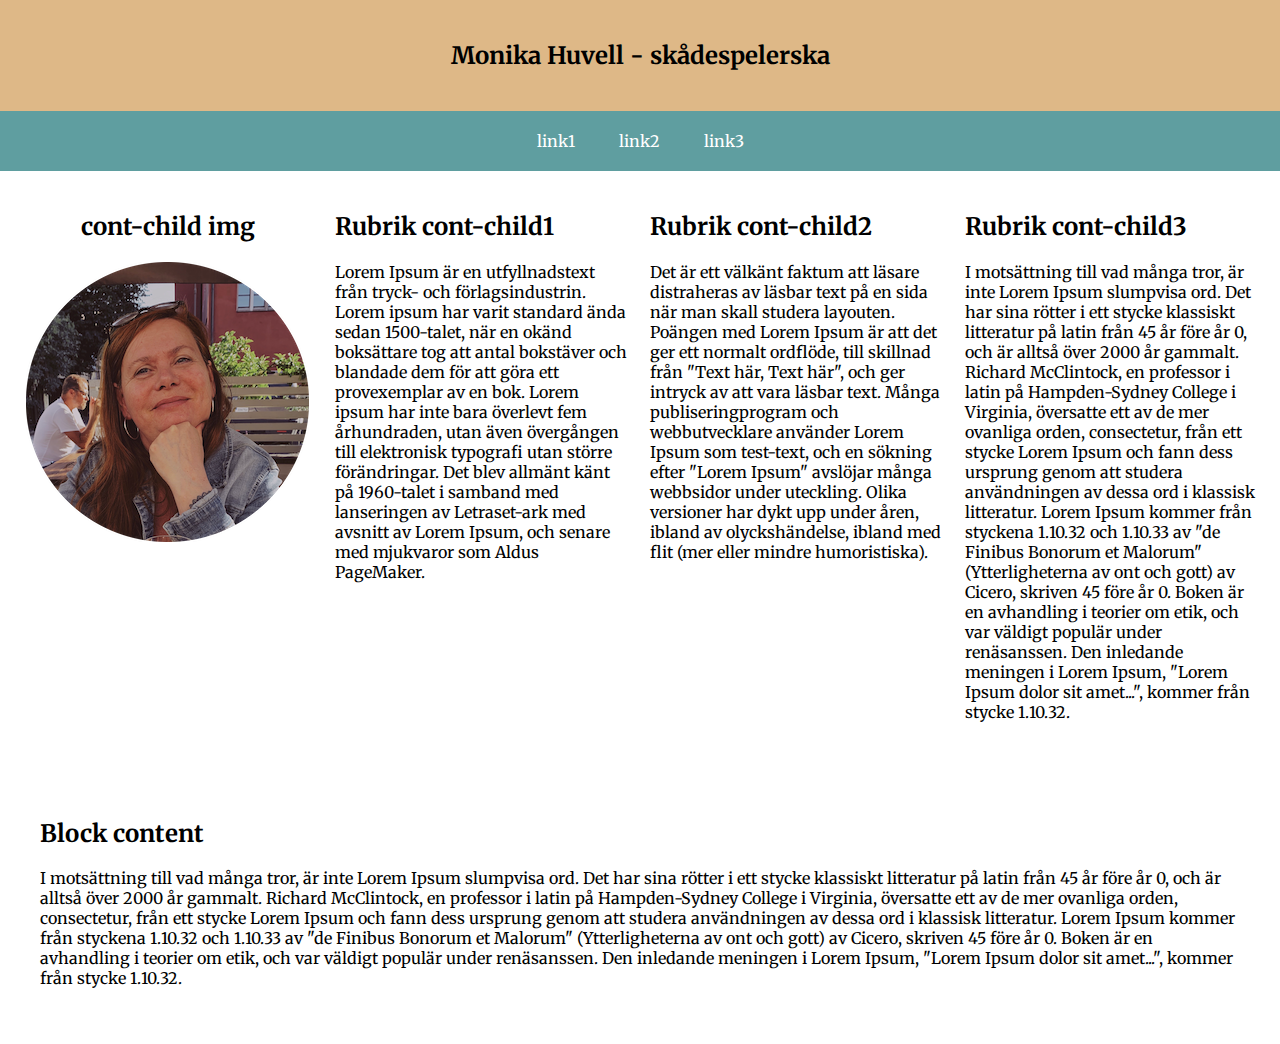
==== index.html @ 3d152af8 "first commit" ====
<!DOCTYPE html>
<html lang="en">
  <head>
    <meta charset="UTF-8" />
    <meta http-equiv="X-UA-Compatible" content="IE=edge" />
    <meta name="viewport" content="width=device-width, initial-scale=1.0" />
    <title>Document</title>
    <link rel="stylesheet" href="style.css" />

    <link rel="preconnect" href="https://fonts.googleapis.com" />
    <link rel="preconnect" href="https://fonts.gstatic.com" crossorigin />
    <link
      href="https://fonts.googleapis.com/css2?family=Merriweather:ital,wght@1,300&display=swap"
      rel="stylesheet"
    />
  </head>

  <body>
    <header class="header">
      <h2>Monika Huvell - skådespelerska</h2>
    </header>
    <div class="topnav">
      <nav>
        <a href="webbsida1.html">link1</a>
        <a href="webbsida2.html">link2</a>
        <a href="webbsida3.html">link3</a>
      </nav>
    </div>
    <section>
      <div class="content">
        <div class="cont-child-img">
          <h2>cont-child img</h2>
          <img src="img/Profilbild.png" alt="profilbild" />
        </div>
        <div class="cont-child1">
          <h2>Rubrik cont-child1</h2>
          <p>
            Lorem Ipsum är en utfyllnadstext från tryck- och förlagsindustrin.
            Lorem ipsum har varit standard ända sedan 1500-talet, när en okänd
            boksättare tog att antal bokstäver och blandade dem för att göra ett
            provexemplar av en bok. Lorem ipsum har inte bara överlevt fem
            århundraden, utan även övergången till elektronisk typografi utan
            större förändringar. Det blev allmänt känt på 1960-talet i samband
            med lanseringen av Letraset-ark med avsnitt av Lorem Ipsum, och
            senare med mjukvaror som Aldus PageMaker.
          </p>
        </div>
        <div class="cont-child2">
          <h2>Rubrik cont-child2</h2>
          <p>
            Det är ett välkänt faktum att läsare distraheras av läsbar text på
            en sida när man skall studera layouten. Poängen med Lorem Ipsum är
            att det ger ett normalt ordflöde, till skillnad från "Text här, Text
            här", och ger intryck av att vara läsbar text. Många
            publiseringprogram och webbutvecklare använder Lorem Ipsum som
            test-text, och en sökning efter "Lorem Ipsum" avslöjar många
            webbsidor under uteckling. Olika versioner har dykt upp under åren,
            ibland av olyckshändelse, ibland med flit (mer eller mindre
            humoristiska).
          </p>
        </div>
        <div class="cont-child3">
            <h2>Rubrik cont-child3</h2>
          <p>
            I motsättning till vad många tror, är inte Lorem Ipsum slumpvisa
            ord. Det har sina rötter i ett stycke klassiskt litteratur på latin
            från 45 år före år 0, och är alltså över 2000 år gammalt. Richard
            McClintock, en professor i latin på Hampden-Sydney College i
            Virginia, översatte ett av de mer ovanliga orden, consectetur, från
            ett stycke Lorem Ipsum och fann dess ursprung genom att studera
            användningen av dessa ord i klassisk litteratur. Lorem Ipsum kommer
            från styckena 1.10.32 och 1.10.33 av "de Finibus Bonorum et Malorum"
            (Ytterligheterna av ont och gott) av Cicero, skriven 45 före år 0.
            Boken är en avhandling i teorier om etik, och var väldigt populär
            under renäsanssen. Den inledande meningen i Lorem Ipsum, "Lorem
            Ipsum dolor sit amet...", kommer från stycke 1.10.32.
          </p>
        </div>
      </div>
      <div class="cont-4">
        <h2>Block content</h2>
        <p>
          I motsättning till vad många tror, är inte Lorem Ipsum slumpvisa
          ord. Det har sina rötter i ett stycke klassiskt litteratur på latin
          från 45 år före år 0, och är alltså över 2000 år gammalt. Richard
          McClintock, en professor i latin på Hampden-Sydney College i
          Virginia, översatte ett av de mer ovanliga orden, consectetur, från
          ett stycke Lorem Ipsum och fann dess ursprung genom att studera
          användningen av dessa ord i klassisk litteratur. Lorem Ipsum kommer
          från styckena 1.10.32 och 1.10.33 av "de Finibus Bonorum et Malorum"
          (Ytterligheterna av ont och gott) av Cicero, skriven 45 före år 0.
          Boken är en avhandling i teorier om etik, och var väldigt populär
          under renäsanssen. Den inledande meningen i Lorem Ipsum, "Lorem
          Ipsum dolor sit amet...", kommer från stycke 1.10.32.
        </p>
      </div>
    </section>
  </body>
</html>
---- style.css ----
*{
    box-sizing: border-box;
    font-family: 'Merriweather', serif;
}

body{
    margin: 0;
}

.header{
    background-color: burlywood;
    text-align: center;
    padding: 20px;
}

.topnav{
    background-color: cadetblue;
    padding: 20px;
    text-align: center;
    
}

.topnav a {
background-color: cadetblue;
padding: 20px;
text-decoration: none;
color: white;
}

.topnav a:hover{
    background-color: blanchedalmond;
    color: black;
}

.content{
display: flex;
padding: 10px;
}

.cont-child-img{
    flex: 1;
    padding: 10px;
    margin: left 20px; ;
    text-align: center;
}

.cont-child1{
flex: 1;
padding: 10px;
}

.cont-child2{
    flex: 1;
    padding: 10px;
}

.cont-child3{
    flex: 1;
    padding: 10px;

}

.cont-4{
    padding: 20px;
    margin: 20px;
    
}
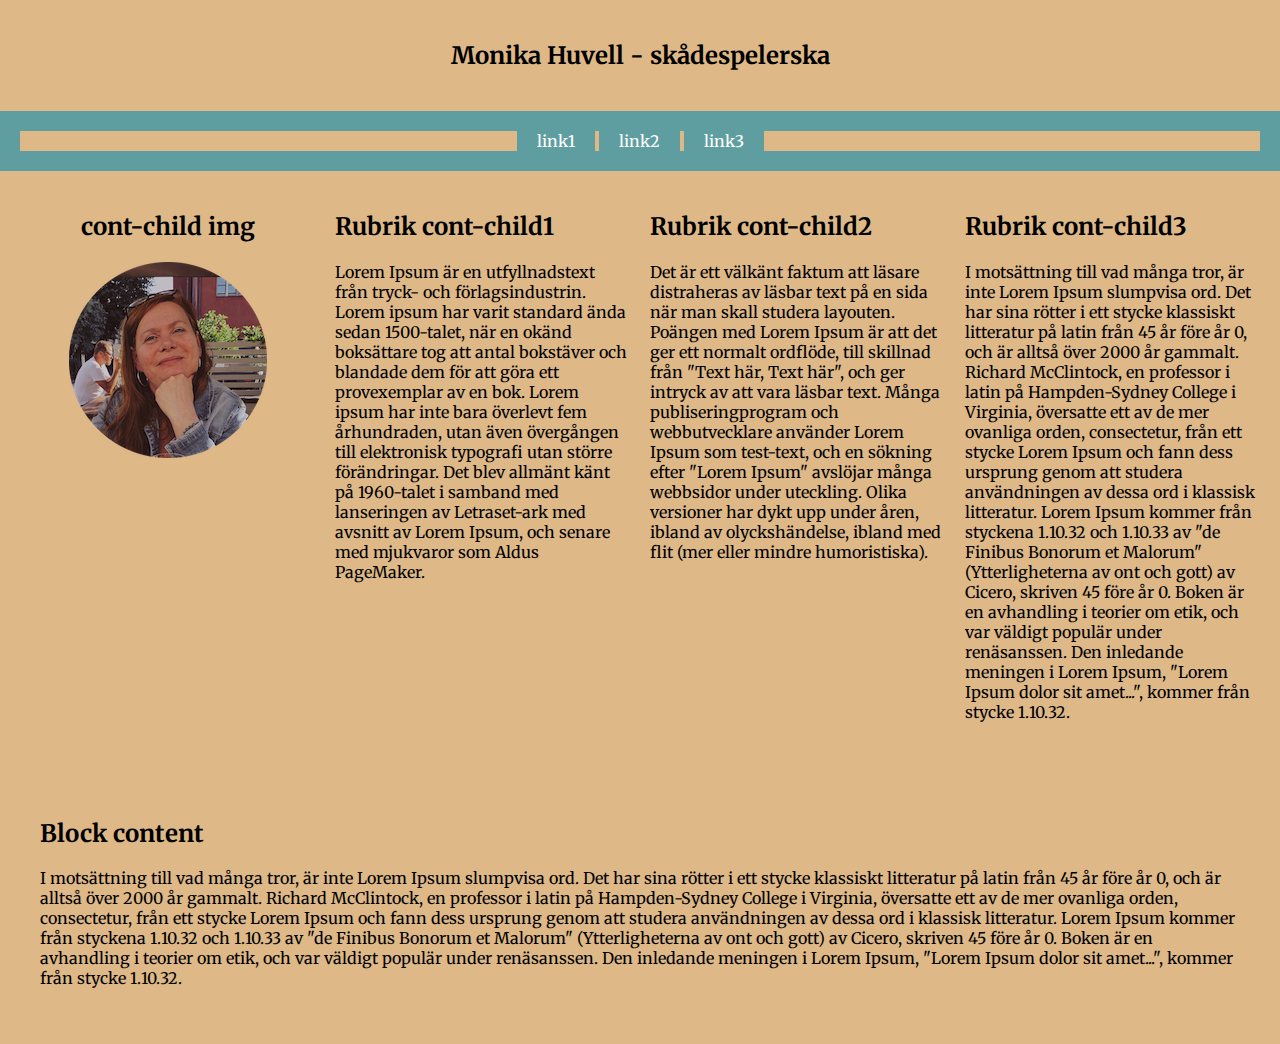
==== commit d7a5637d: "Webbsida2" ====
--- a/index.html
+++ b/index.html
@@ -60,7 +60,7 @@
           </p>
         </div>
         <div class="cont-child3">
-            <h2>Rubrik cont-child3</h2>
+          <h2>Rubrik cont-child3</h2>
           <p>
             I motsättning till vad många tror, är inte Lorem Ipsum slumpvisa
             ord. Det har sina rötter i ett stycke klassiskt litteratur på latin
@@ -80,18 +80,18 @@
       <div class="cont-4">
         <h2>Block content</h2>
         <p>
-          I motsättning till vad många tror, är inte Lorem Ipsum slumpvisa
-          ord. Det har sina rötter i ett stycke klassiskt litteratur på latin
-          från 45 år före år 0, och är alltså över 2000 år gammalt. Richard
-          McClintock, en professor i latin på Hampden-Sydney College i
-          Virginia, översatte ett av de mer ovanliga orden, consectetur, från
-          ett stycke Lorem Ipsum och fann dess ursprung genom att studera
-          användningen av dessa ord i klassisk litteratur. Lorem Ipsum kommer
-          från styckena 1.10.32 och 1.10.33 av "de Finibus Bonorum et Malorum"
-          (Ytterligheterna av ont och gott) av Cicero, skriven 45 före år 0.
-          Boken är en avhandling i teorier om etik, och var väldigt populär
-          under renäsanssen. Den inledande meningen i Lorem Ipsum, "Lorem
-          Ipsum dolor sit amet...", kommer från stycke 1.10.32.
+          I motsättning till vad många tror, är inte Lorem Ipsum slumpvisa ord.
+          Det har sina rötter i ett stycke klassiskt litteratur på latin från 45
+          år före år 0, och är alltså över 2000 år gammalt. Richard McClintock,
+          en professor i latin på Hampden-Sydney College i Virginia, översatte
+          ett av de mer ovanliga orden, consectetur, från ett stycke Lorem Ipsum
+          och fann dess ursprung genom att studera användningen av dessa ord i
+          klassisk litteratur. Lorem Ipsum kommer från styckena 1.10.32 och
+          1.10.33 av "de Finibus Bonorum et Malorum" (Ytterligheterna av ont och
+          gott) av Cicero, skriven 45 före år 0. Boken är en avhandling i
+          teorier om etik, och var väldigt populär under renäsanssen. Den
+          inledande meningen i Lorem Ipsum, "Lorem Ipsum dolor sit amet...",
+          kommer från stycke 1.10.32.
         </p>
       </div>
     </section>
--- a/style.css
+++ b/style.css
@@ -1,4 +1,5 @@
 *{
+    background-color: burlywood;
     box-sizing: border-box;
     font-family: 'Merriweather', serif;
 }
@@ -8,7 +9,7 @@
 }
 
 .header{
-    background-color: burlywood;
+    
     text-align: center;
     padding: 20px;
 }
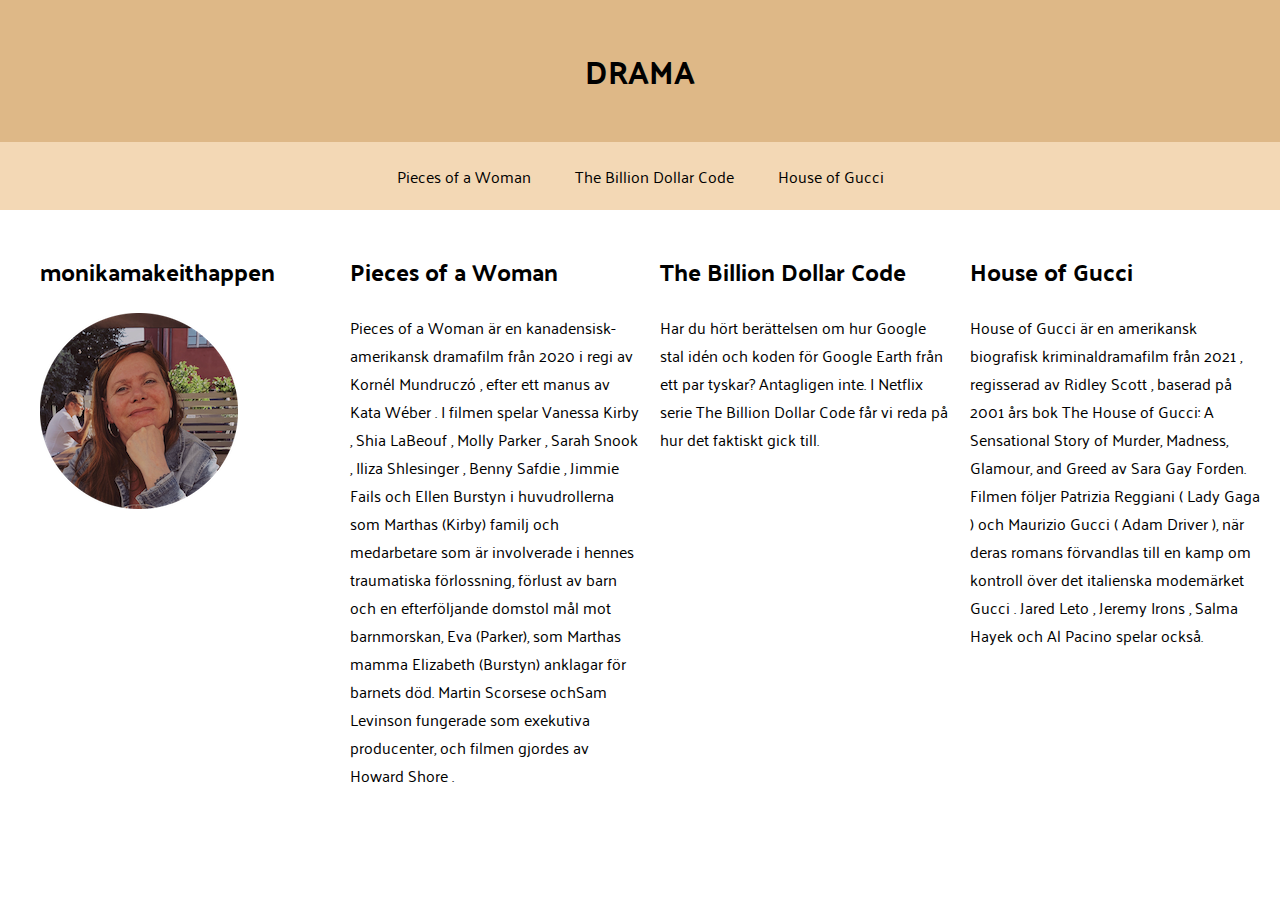
==== commit d4bbed27: "Inkluderat tillbakaknapp" ====
--- a/index.html
+++ b/index.html
@@ -5,95 +5,75 @@
     <meta http-equiv="X-UA-Compatible" content="IE=edge" />
     <meta name="viewport" content="width=device-width, initial-scale=1.0" />
     <title>Document</title>
+
     <link rel="stylesheet" href="style.css" />
 
     <link rel="preconnect" href="https://fonts.googleapis.com" />
     <link rel="preconnect" href="https://fonts.gstatic.com" crossorigin />
     <link
-      href="https://fonts.googleapis.com/css2?family=Merriweather:ital,wght@1,300&display=swap"
+      href="https://fonts.googleapis.com/css2?family=Palanquin&display=swap"
       rel="stylesheet"
     />
   </head>
+  
 
   <body>
     <header class="header">
-      <h2>Monika Huvell - skådespelerska</h2>
+      <h1>DRAMA</h1>
     </header>
     <div class="topnav">
       <nav>
-        <a href="webbsida1.html">link1</a>
-        <a href="webbsida2.html">link2</a>
-        <a href="webbsida3.html">link3</a>
+        <a href="webbsida1.html">Pieces of a Woman</a>
+        <a href="webbsida2.html">The Billion Dollar Code</a>
+        <a href="webbsida3.html">House of Gucci</a>
       </nav>
     </div>
     <section>
       <div class="content">
         <div class="cont-child-img">
-          <h2>cont-child img</h2>
+          <h2>monikamakeithappen</h2>
           <img src="img/Profilbild.png" alt="profilbild" />
         </div>
         <div class="cont-child1">
-          <h2>Rubrik cont-child1</h2>
+          <h2>Pieces of a Woman</h2>
           <p>
-            Lorem Ipsum är en utfyllnadstext från tryck- och förlagsindustrin.
-            Lorem ipsum har varit standard ända sedan 1500-talet, när en okänd
-            boksättare tog att antal bokstäver och blandade dem för att göra ett
-            provexemplar av en bok. Lorem ipsum har inte bara överlevt fem
-            århundraden, utan även övergången till elektronisk typografi utan
-            större förändringar. Det blev allmänt känt på 1960-talet i samband
-            med lanseringen av Letraset-ark med avsnitt av Lorem Ipsum, och
-            senare med mjukvaror som Aldus PageMaker.
+            Pieces of a Woman är en kanadensisk-amerikansk dramafilm från 2020 i
+            regi av Kornél Mundruczó , efter ett manus av Kata Wéber . I filmen
+            spelar Vanessa Kirby , Shia LaBeouf , Molly Parker , Sarah Snook ,
+            Iliza Shlesinger , Benny Safdie , Jimmie Fails och Ellen Burstyn i
+            huvudrollerna som Marthas (Kirby) familj och medarbetare som är
+            involverade i hennes traumatiska förlossning, förlust av barn och en
+            efterföljande domstol mål mot barnmorskan, Eva (Parker), som Marthas
+            mamma Elizabeth (Burstyn) anklagar för barnets död. Martin Scorsese
+            ochSam Levinson fungerade som exekutiva producenter, och filmen
+            gjordes av Howard Shore .
           </p>
         </div>
         <div class="cont-child2">
-          <h2>Rubrik cont-child2</h2>
+          <h2>The Billion Dollar Code</h2>
           <p>
-            Det är ett välkänt faktum att läsare distraheras av läsbar text på
-            en sida när man skall studera layouten. Poängen med Lorem Ipsum är
-            att det ger ett normalt ordflöde, till skillnad från "Text här, Text
-            här", och ger intryck av att vara läsbar text. Många
-            publiseringprogram och webbutvecklare använder Lorem Ipsum som
-            test-text, och en sökning efter "Lorem Ipsum" avslöjar många
-            webbsidor under uteckling. Olika versioner har dykt upp under åren,
-            ibland av olyckshändelse, ibland med flit (mer eller mindre
-            humoristiska).
+            Har du hört berättelsen om hur Google stal idén och koden för Google
+            Earth från ett par tyskar? Antagligen inte. I Netflix serie The
+            Billion Dollar Code får vi reda på hur det faktiskt gick till.
+
+
           </p>
         </div>
         <div class="cont-child3">
-          <h2>Rubrik cont-child3</h2>
+          <h2>House of Gucci</h2>
           <p>
-            I motsättning till vad många tror, är inte Lorem Ipsum slumpvisa
-            ord. Det har sina rötter i ett stycke klassiskt litteratur på latin
-            från 45 år före år 0, och är alltså över 2000 år gammalt. Richard
-            McClintock, en professor i latin på Hampden-Sydney College i
-            Virginia, översatte ett av de mer ovanliga orden, consectetur, från
-            ett stycke Lorem Ipsum och fann dess ursprung genom att studera
-            användningen av dessa ord i klassisk litteratur. Lorem Ipsum kommer
-            från styckena 1.10.32 och 1.10.33 av "de Finibus Bonorum et Malorum"
-            (Ytterligheterna av ont och gott) av Cicero, skriven 45 före år 0.
-            Boken är en avhandling i teorier om etik, och var väldigt populär
-            under renäsanssen. Den inledande meningen i Lorem Ipsum, "Lorem
-            Ipsum dolor sit amet...", kommer från stycke 1.10.32.
+            House of Gucci är en amerikansk biografisk kriminaldramafilm från
+            2021 , regisserad av Ridley Scott , baserad på 2001 års bok The
+            House of Gucci: A Sensational Story of Murder, Madness, Glamour, and
+            Greed av Sara Gay Forden. Filmen följer Patrizia Reggiani ( Lady
+            Gaga ) och Maurizio Gucci ( Adam Driver ), när deras romans
+            förvandlas till en kamp om kontroll över det italienska modemärket
+            Gucci . Jared Leto , Jeremy Irons , Salma Hayek och Al Pacino spelar
+            också.
           </p>
         </div>
       </div>
-      <div class="cont-4">
-        <h2>Block content</h2>
-        <p>
-          I motsättning till vad många tror, är inte Lorem Ipsum slumpvisa ord.
-          Det har sina rötter i ett stycke klassiskt litteratur på latin från 45
-          år före år 0, och är alltså över 2000 år gammalt. Richard McClintock,
-          en professor i latin på Hampden-Sydney College i Virginia, översatte
-          ett av de mer ovanliga orden, consectetur, från ett stycke Lorem Ipsum
-          och fann dess ursprung genom att studera användningen av dessa ord i
-          klassisk litteratur. Lorem Ipsum kommer från styckena 1.10.32 och
-          1.10.33 av "de Finibus Bonorum et Malorum" (Ytterligheterna av ont och
-          gott) av Cicero, skriven 45 före år 0. Boken är en avhandling i
-          teorier om etik, och var väldigt populär under renäsanssen. Den
-          inledande meningen i Lorem Ipsum, "Lorem Ipsum dolor sit amet...",
-          kommer från stycke 1.10.32.
-        </p>
-      </div>
+     
     </section>
   </body>
 </html>
--- a/style.css
+++ b/style.css
@@ -1,36 +1,38 @@
-*{
-    background-color: burlywood;
+
+* {
     box-sizing: border-box;
-    font-family: 'Merriweather', serif;
+    font-family: 'Palanquin', sans-serif;
 }
 
 body{
     margin: 0;
 }
 
-.header{
-    
+.header {
+    background-color: burlywood;
+   
     text-align: center;
     padding: 20px;
+  
 }
 
 .topnav{
-    background-color: cadetblue;
+    background-color: rgb(243, 216, 181);
     padding: 20px;
     text-align: center;
-    
+   
 }
 
 .topnav a {
-background-color: cadetblue;
+color: black;
 padding: 20px;
 text-decoration: none;
-color: white;
+
 }
 
 .topnav a:hover{
     background-color: blanchedalmond;
-    color: black;
+    color: rgb(92, 53, 2);
 }
 
 .content{
@@ -41,8 +43,8 @@
 .cont-child-img{
     flex: 1;
     padding: 10px;
-    margin: left 20px; ;
-    text-align: center;
+    margin-left: 20px; ;
+    
 }
 
 .cont-child1{
@@ -65,4 +67,4 @@
     padding: 20px;
     margin: 20px;
     
-}+}
